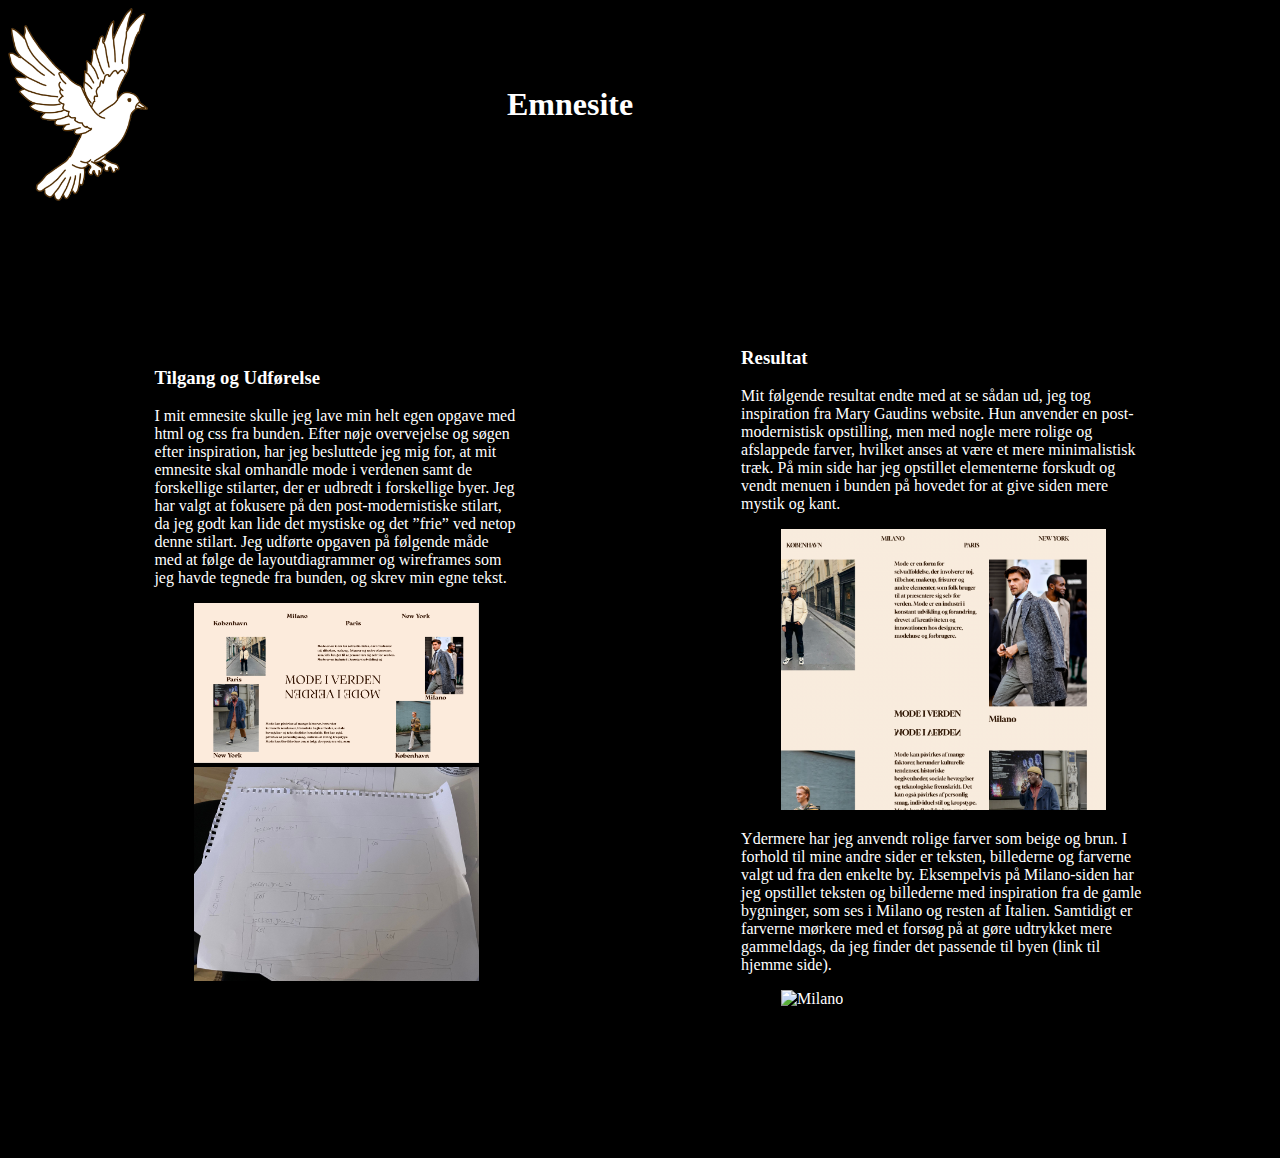
==== emnesite.html @ 37dc97e3 "first commit" ====
<!DOCTYPE html>
<html lang="en">
  <head>
    <meta charset="UTF-8" />
    <meta http-equiv="X-UA-Compatible" content="IE=edge" />
    <meta name="viewport" content="width=device-width, initial-scale=1.0" />
    <title>Document</title>
    <link rel="stylesheet" href="css/style.css" />
    <link rel="stylesheet" href="css/emnesite.css" />
  </head>
  <body>
    <header>
      <div class="logo">
        <a href="index.html"
          ><img src="billedere/forside/dove-2.png" alt="logo"
        /></a>
      </div>
      <div class="overskrift">
        <h1>Emnesite</h1>
      </div>
    </header>

    <main class="emnesite_grid">
      <section class="tekst_1">
        <h3>Tilgang og Udførelse</h3>
        <p>
          I mit emnesite skulle jeg lave min helt egen opgave med html og css
          fra bunden. Efter nøje overvejelse og søgen efter inspiration, har jeg
          besluttede jeg mig for, at mit emnesite skal omhandle mode i verdenen
          samt de forskellige stilarter, der er udbredt i forskellige byer. Jeg
          har valgt at fokusere på den post-modernistiske stilart, da jeg godt
          kan lide det mystiske og det ”frie” ved netop denne stilart. Jeg
          udførte opgaven på følgende måde med at følge de layoutdiagrammer og
          wireframes som jeg havde tegnede fra bunden, og skrev min egne tekst.
        </p>

        <figure>
          <img src="billedere/emnesite/wireframe/moodboard.png" alt="forside" />
          <img src="billedere/emnesite/layout/copenhagen.jpg" alt="kbh" />
        </figure>
      </section>
      <section class="tekst_2">
        <h3>Resultat</h3>

        <p>
          Mit følgende resultat endte med at se sådan ud, jeg tog inspiration
          fra Mary Gaudins website. Hun anvender en post-modernistisk
          opstilling, men med nogle mere rolige og afslappede farver, hvilket
          anses at være et mere minimalistisk træk. På min side har jeg
          opstillet elementerne forskudt og vendt menuen i bunden på hovedet for
          at give siden mere mystik og kant.
        </p>

        <figure>
          <img src="billedere/forside/emne.png" alt="emne" />
        </figure>

        <p>
          Ydermere har jeg anvendt rolige farver som beige og brun. I forhold
          til mine andre sider er teksten, billederne og farverne valgt ud fra
          den enkelte by. Eksempelvis på Milano-siden har jeg opstillet teksten
          og billederne med inspiration fra de gamle bygninger, som ses i Milano
          og resten af Italien. Samtidigt er farverne mørkere med et forsøg på
          at gøre udtrykket mere gammeldags, da jeg finder det passende til byen
          (link til hjemme side).
        </p>

        <figure>
          <img src="billedere/emnesite/mila.png" alt="Milano" />
        </figure>
      </section>
    </main>
  </body>
</html>
---- css/style.css ----
body {
  /* background: rgb(249, 236, 222);
  background: linear-gradient(
    0deg,
    rgba(249, 236, 222, 1) 53%,
    rgba(45, 19, 0, 1) 100%;

  ) */
  background-color: black;
}

body {
  color: white;
}

header {
  display: flex;
}
.logo img {
  display: flex;
  width: 28%;
  -webkit-transform: scale(1);
  transform: scale(1);
  -webkit-transition: 0.2s ease-in-out;
  transition: 0.2s ease-in-out;
  justify-content: center;
  align-items: center;
}

.logo img:hover {
  -webkit-transform: scale(1.2);
  transform: scale(1.2);
}

header {
  max-width: 100%;
}

/* burger Menu */
---- css/emnesite.css ----
@media (max-width: 900px) {
  img {
    width: 100%;
  }
}

/* fuld skærm */

@media (min-width: 900px) {
  img {
    max-width: 100%;
  }

  .emnesite_grid {
    display: grid;
    grid-template-columns: repeat(2, 1fr);
    grid-gap: 20%;
    padding: 10%;
  }

  .tekst_1 {
    padding: 20px;
  }

  .overskrift {
    display: flex;
    align-items: center;
    justify-content: center;
  }
}
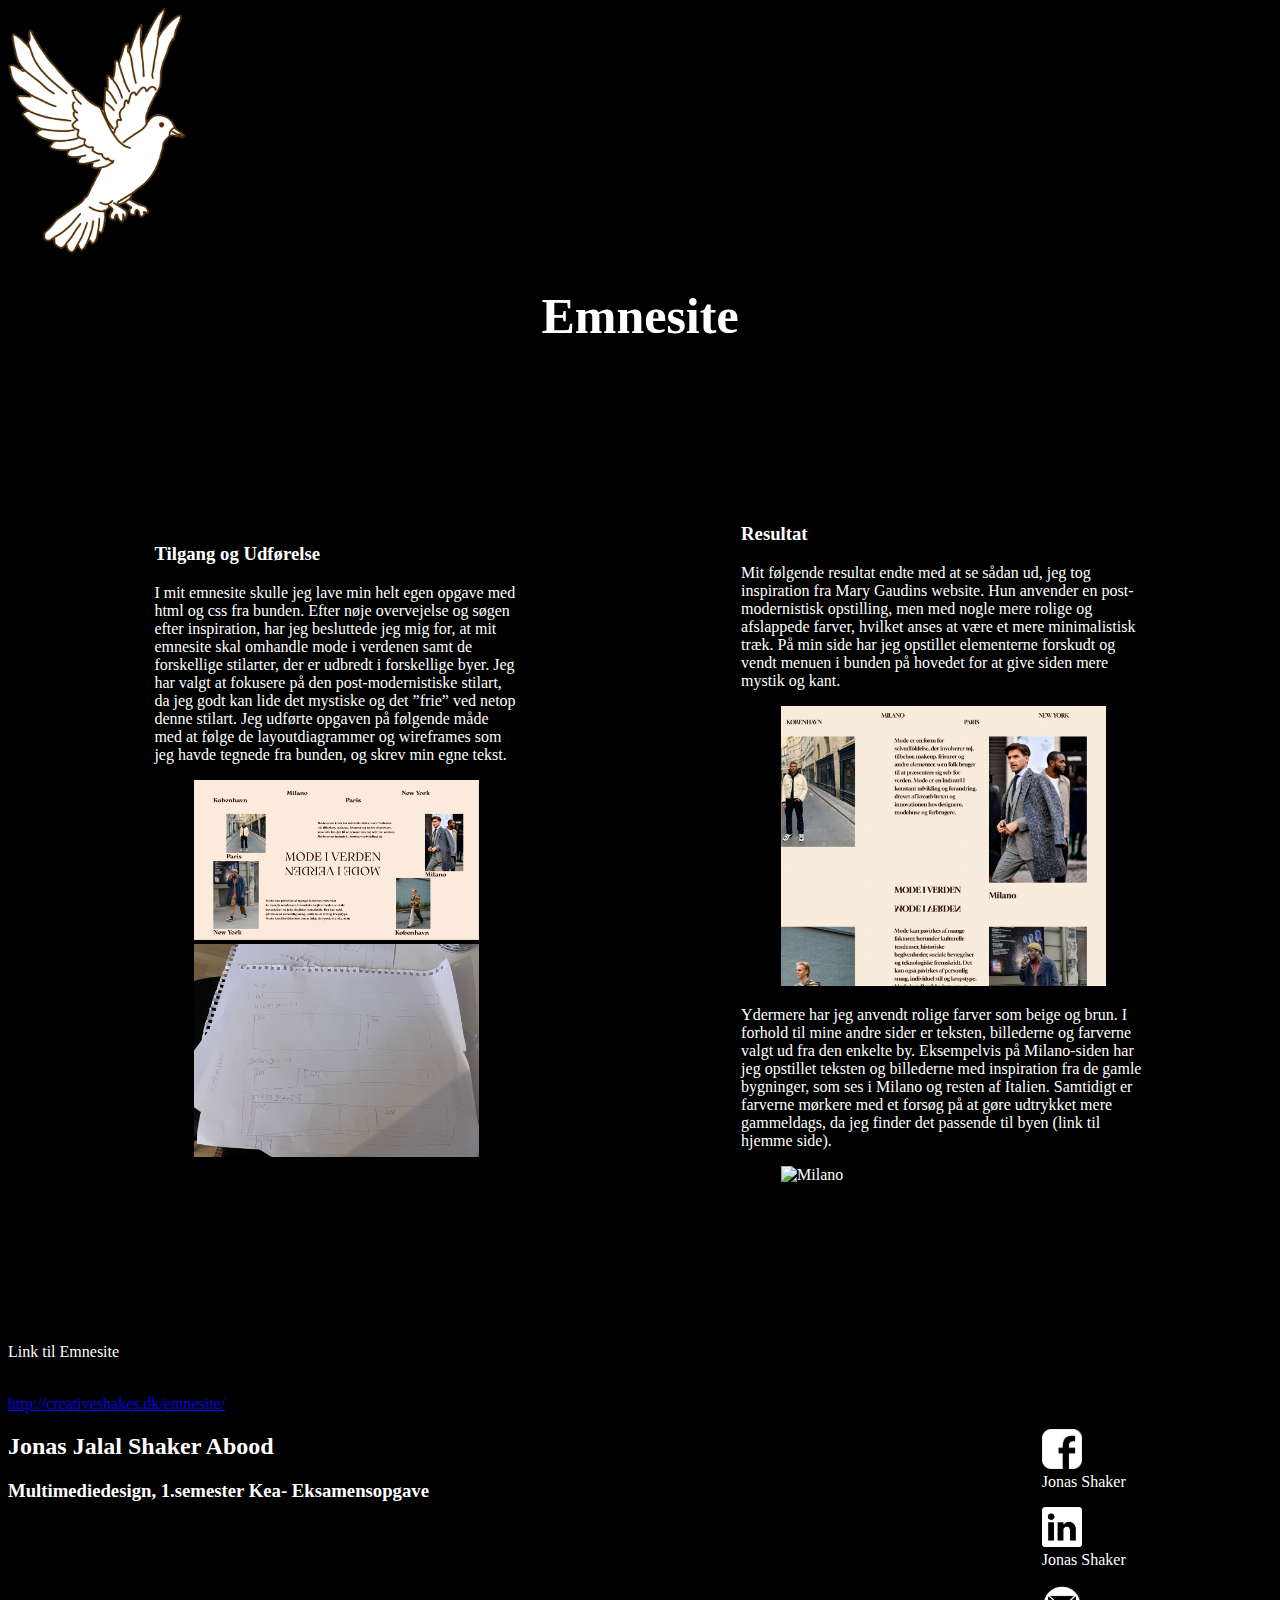
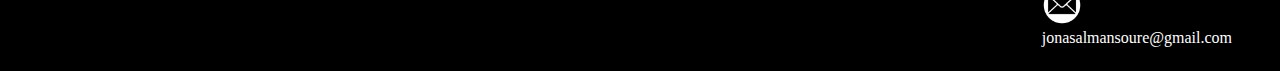
==== commit 06313be0: "first commit" ====
--- a/emnesite.html
+++ b/emnesite.html
@@ -15,60 +15,97 @@
           ><img src="billedere/forside/dove-2.png" alt="logo"
         /></a>
       </div>
-      <div class="overskrift">
-        <h1>Emnesite</h1>
+      <div class="overskrift"></div>
+    </header>
+    <h1>Emnesite</h1>
+    <main>
+      <div class="emnesite_grid">
+        <div class="tekst_1">
+          <h3>Tilgang og Udførelse</h3>
+          <p>
+            I mit emnesite skulle jeg lave min helt egen opgave med html og css
+            fra bunden. Efter nøje overvejelse og søgen efter inspiration, har
+            jeg besluttede jeg mig for, at mit emnesite skal omhandle mode i
+            verdenen samt de forskellige stilarter, der er udbredt i forskellige
+            byer. Jeg har valgt at fokusere på den post-modernistiske stilart,
+            da jeg godt kan lide det mystiske og det ”frie” ved netop denne
+            stilart. Jeg udførte opgaven på følgende måde med at følge de
+            layoutdiagrammer og wireframes som jeg havde tegnede fra bunden, og
+            skrev min egne tekst.
+          </p>
+
+          <figure>
+            <img
+              src="billedere/emnesite/wireframe/moodboard.png"
+              alt="forside"
+            />
+            <img src="billedere/emnesite/layout/copenhagen.jpg" alt="kbh" />
+          </figure>
+        </div>
+        <div class="tekst_2">
+          <h3>Resultat</h3>
+
+          <p>
+            Mit følgende resultat endte med at se sådan ud, jeg tog inspiration
+            fra Mary Gaudins website. Hun anvender en post-modernistisk
+            opstilling, men med nogle mere rolige og afslappede farver, hvilket
+            anses at være et mere minimalistisk træk. På min side har jeg
+            opstillet elementerne forskudt og vendt menuen i bunden på hovedet
+            for at give siden mere mystik og kant.
+          </p>
+
+          <figure>
+            <img src="billedere/forside/emne.png" alt="emne" />
+          </figure>
+
+          <p>
+            Ydermere har jeg anvendt rolige farver som beige og brun. I forhold
+            til mine andre sider er teksten, billederne og farverne valgt ud fra
+            den enkelte by. Eksempelvis på Milano-siden har jeg opstillet
+            teksten og billederne med inspiration fra de gamle bygninger, som
+            ses i Milano og resten af Italien. Samtidigt er farverne mørkere med
+            et forsøg på at gøre udtrykket mere gammeldags, da jeg finder det
+            passende til byen (link til hjemme side).
+          </p>
+
+          <figure>
+            <img src="billedere/emnesite/mila.png" alt="Milano" />
+          </figure>
+        </div>
       </div>
-    </header>
+      <div class="link">
+        <p>Link til Emnesite</p>
+        <a href="http://creativeshakes.dk/emnesite/">
+          <br />
+          http://creativeshakes.dk/emnesite/
+        </a>
+      </div>
+    </main>
 
-    <main class="emnesite_grid">
-      <section class="tekst_1">
-        <h3>Tilgang og Udførelse</h3>
-        <p>
-          I mit emnesite skulle jeg lave min helt egen opgave med html og css
-          fra bunden. Efter nøje overvejelse og søgen efter inspiration, har jeg
-          besluttede jeg mig for, at mit emnesite skal omhandle mode i verdenen
-          samt de forskellige stilarter, der er udbredt i forskellige byer. Jeg
-          har valgt at fokusere på den post-modernistiske stilart, da jeg godt
-          kan lide det mystiske og det ”frie” ved netop denne stilart. Jeg
-          udførte opgaven på følgende måde med at følge de layoutdiagrammer og
-          wireframes som jeg havde tegnede fra bunden, og skrev min egne tekst.
-        </p>
+    <footer>
+      <div class="footer_grid">
+        <div class="venstre">
+          <h2>Jonas Jalal Shaker Abood</h2>
+          <h3>Multimediedesign, 1.semester Kea- Eksamensopgave</h3>
+        </div>
 
-        <figure>
-          <img src="billedere/emnesite/wireframe/moodboard.png" alt="forside" />
-          <img src="billedere/emnesite/layout/copenhagen.jpg" alt="kbh" />
-        </figure>
-      </section>
-      <section class="tekst_2">
-        <h3>Resultat</h3>
-
-        <p>
-          Mit følgende resultat endte med at se sådan ud, jeg tog inspiration
-          fra Mary Gaudins website. Hun anvender en post-modernistisk
-          opstilling, men med nogle mere rolige og afslappede farver, hvilket
-          anses at være et mere minimalistisk træk. På min side har jeg
-          opstillet elementerne forskudt og vendt menuen i bunden på hovedet for
-          at give siden mere mystik og kant.
-        </p>
-
-        <figure>
-          <img src="billedere/forside/emne.png" alt="emne" />
-        </figure>
-
-        <p>
-          Ydermere har jeg anvendt rolige farver som beige og brun. I forhold
-          til mine andre sider er teksten, billederne og farverne valgt ud fra
-          den enkelte by. Eksempelvis på Milano-siden har jeg opstillet teksten
-          og billederne med inspiration fra de gamle bygninger, som ses i Milano
-          og resten af Italien. Samtidigt er farverne mørkere med et forsøg på
-          at gøre udtrykket mere gammeldags, da jeg finder det passende til byen
-          (link til hjemme side).
-        </p>
-
-        <figure>
-          <img src="billedere/emnesite/mila.png" alt="Milano" />
-        </figure>
-      </section>
-    </main>
+        <div class="hojre">
+          <figure>
+            <a href="https://www.facebook.com/jonas.almans"></a>
+            <img src="billedere/forside/facebook.png" alt="facebook" />
+            <figcaption>Jonas Shaker</figcaption>
+          </figure>
+          <figure>
+            <a href="https://www.linkedin.com/in/jonas-shaker-8a644b267/"></a>
+            <img src="billedere/forside/linkdin.png" alt="linkdin" />
+            <figcaption>Jonas Shaker</figcaption>
+          </figure>
+          <figure>
+            <img src="billedere/forside/mail.png" alt="linkdin" />
+            <figcaption>jonasalmansoure@gmail.com</figcaption>
+          </figure>
+        </div>
+      </div>
+    </footer>
   </body>
 </html>
--- a/css/style.css
+++ b/css/style.css
@@ -9,12 +9,17 @@
   background-color: black;
 }
 
+h1 {
+  font-size: 50px;
+}
 body {
   color: white;
 }
 
-header {
-  display: flex;
+.logo {
+  max-width: 100%;
+  display: grid;
+  grid-template-columns: 1fr 1fr;
 }
 .logo img {
   display: flex;
@@ -36,4 +41,69 @@
   max-width: 100%;
 }
 
+.toppen {
+  display: flex;
+  justify-content: space-between;
+  flex-wrap: wrap;
+  gap: 10%;
+  max-width: 100%;
+
+  /* 1. Få elementerne til at stå ved siden af hinanden og brug justify-content til at skubbe dem væk fra hinanden */
+}
+
 /* burger Menu */
+
+.toggle-btn {
+  background: transparent;
+}
+
+.main-menu {
+  display: contents; /* Fjern ".main-menu"-boksen fra ligningen, når viewporten maksimalt er 600px, men behold børnene, så disse deltager i flex-kontekten */
+}
+
+.main-menu ul {
+  display: none; /* Fjern menu-listen som standard */
+}
+
+.main-menu.shown ul {
+  /* Vis menu-listen, når klassen ".shown" er til stede */
+  border-top: 1px solid white;
+  padding-top: 1rem;
+  display: flex;
+  flex: 1 1 100%;
+  flex-flow: column;
+}
+
+ul {
+  list-style: none;
+  justify-content: space-between;
+}
+
+ul li {
+  margin-bottom: 10px;
+}
+
+.bar {
+  display: block;
+  width: 50px;
+  height: 5px;
+  border-radius: 10px;
+  background-color: white;
+  margin-bottom: 10px;
+}
+
+/* Footer */
+.footer_grid {
+  display: flex;
+  justify-content: space-between;
+}
+
+.hojre img {
+  max-width: 40px;
+}
+
+h1 {
+  display: flex;
+  justify-content: center;
+  justify-content: space-around;
+}
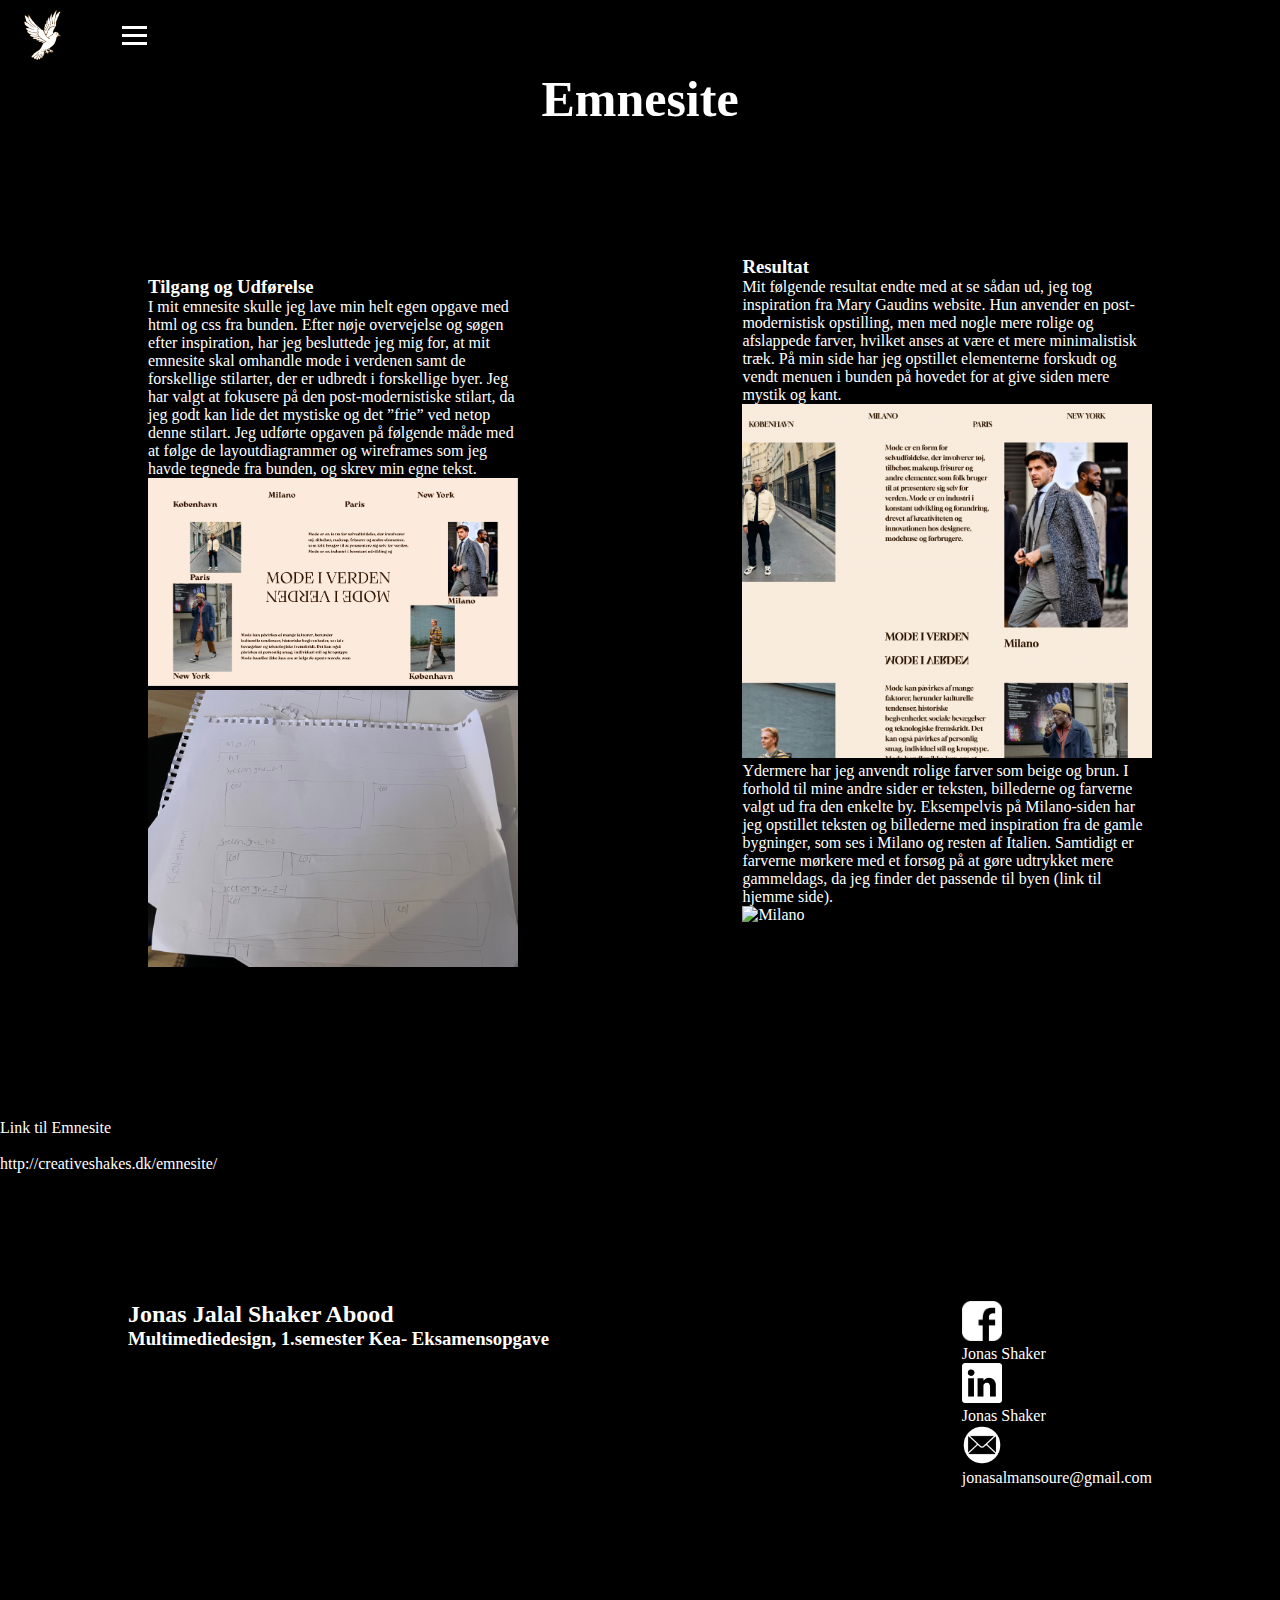
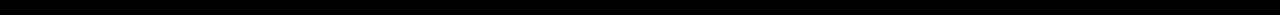
==== commit 811f69ff: "andet commit" ====
--- a/emnesite.html
+++ b/emnesite.html
@@ -9,13 +9,48 @@
     <link rel="stylesheet" href="css/emnesite.css" />
   </head>
   <body>
-    <header>
-      <div class="logo">
-        <a href="index.html"
-          ><img src="billedere/forside/dove-2.png" alt="logo"
-        /></a>
-      </div>
-      <div class="overskrift"></div>
+    <header class="toppen">
+     
+        <nav class="navbar">
+            <div class="nav-brandig">
+                <a href="index.html" ><img class="due" src="billedere/forside/dove-2.png" alt="logo"/></a>
+             </div>
+             <div>
+             <ul class="nav-menu">
+              <li class="nav-item">
+                <a href="website.html" class="nav-link"> Website</a>
+              </li>
+              <li class="nav-item">
+                <a href="emnesite.html" class="nav-link"> Emnesite</a>
+              </li>
+              <li class="nav-item">
+                <a href="pitch.html" class="nav-link"> Pitch</a>
+              </li>
+              <li class="nav-item">
+                <a href="spil.html" class="nav-link"> Grundlæggende Animation</a>
+              </li>
+              <li class="nav-item">
+                <a href="videosite.html" class="nav-link"> Videosite</a>
+              </li>
+              <li class="nav-item">
+                <a href="virksomhedssite.html" class="nav-link"> Virksomhedssite</a>
+              </li>
+              <li class="nav-item">
+                <a href="#" class="nav-link"> Home</a>
+              </li>
+              <li class="nav-item">
+                <a href="#" class="nav-link"> Home</a>
+              </li>
+             </ul>
+             </div>
+            </div>
+            <div class="hamburger">
+              <span class="bar"></span>
+              <span class="bar"></span>
+              <span class="bar"></span>
+            </div>
+         </nav> 
+       
     </header>
     <h1>Emnesite</h1>
     <main>
@@ -107,5 +142,6 @@
         </div>
       </div>
     </footer>
+    <script src="javascript/script.js"></script>
   </body>
 </html>
--- a/css/style.css
+++ b/css/style.css
@@ -16,12 +16,10 @@
   color: white;
 }
 
-.logo {
+.nav-brandig {
   max-width: 100%;
-  display: grid;
-  grid-template-columns: 1fr 1fr;
 }
-.logo img {
+.nav-brandig img {
   display: flex;
   width: 28%;
   -webkit-transform: scale(1);
@@ -32,7 +30,7 @@
   align-items: center;
 }
 
-.logo img:hover {
+.nav-brandig img:hover {
   -webkit-transform: scale(1.2);
   transform: scale(1.2);
 }
@@ -42,60 +40,145 @@
 }
 
 .toppen {
-  display: flex;
-  justify-content: space-between;
-  flex-wrap: wrap;
-  gap: 10%;
-  max-width: 100%;
+  display: grid;
+  grid-template-columns: 1fr 1fr;
 
   /* 1. Få elementerne til at stå ved siden af hinanden og brug justify-content til at skubbe dem væk fra hinanden */
 }
 
 /* burger Menu */
 
-.toggle-btn {
-  background: transparent;
+* {
+  padding: 0;
+  margin: 0;
+  box-sizing: border-box;
 }
 
-.main-menu {
-  display: contents; /* Fjern ".main-menu"-boksen fra ligningen, når viewporten maksimalt er 600px, men behold børnene, så disse deltager i flex-kontekten */
+header {
+  background-color: black;
 }
 
-.main-menu ul {
-  display: none; /* Fjern menu-listen som standard */
+li {
+  list-style: none;
 }
 
-.main-menu.shown ul {
-  /* Vis menu-listen, når klassen ".shown" er til stede */
-  border-top: 1px solid white;
-  padding-top: 1rem;
-  display: flex;
-  flex: 1 1 100%;
-  flex-flow: column;
+a {
+  color: white;
+  text-decoration: none;
 }
 
-ul {
-  list-style: none;
+.navbar {
+  min-height: 70px;
+  display: flex;
   justify-content: space-between;
+  align-items: center;
+  padding: 0 24px;
+  gap: 10%;
+  left: 10%;
 }
 
-ul li {
-  margin-bottom: 10px;
+.nav-branding {
+  min-height: 70px;
+  display: flex;
+  justify-content: space-between;
+  align-items: center;
+  padding: 0 24px;
+  max-width: 100%;
+}
+
+.nav-brandig img {
+  display: flex;
+  width: 50%;
+  -webkit-transform: scale(1);
+  transform: scale(1);
+  -webkit-transition: 0.2s ease-in-out;
+  transition: 0.2s ease-in-out;
+  justify-content: center;
+  align-items: center;
+}
+
+.nav-brandig img:hover {
+  -webkit-transform: scale(1.2);
+  transform: scale(1.2);
+}
+
+.nav-menu {
+  display: flex;
+  justify-content: space-between;
+  align-items: center;
+  gap: 60px;
+  z-index: 10;
+}
+
+.toppen {
+  display: grid;
+  grid-template-columns: 1fr 1fr 1fr;
+  gap: 30%;
+}
+
+.nav-link {
+  transition: 0.7s ease;
+}
+.nav-link:hover {
+  color: red;
+}
+
+.hamburger {
+  display: none;
+  cursor: pointer;
+  z-index: 15;
 }
 
 .bar {
   display: block;
-  width: 50px;
-  height: 5px;
-  border-radius: 10px;
+  width: 25px;
+  height: 3px;
+  margin: 5px auto;
+  -webkit-transition: all 0.3s ease-in-out;
+  transition: all 0.3s ease-in-out;
   background-color: white;
-  margin-bottom: 10px;
+}
+
+.hamburger {
+  display: block;
+}
+
+.hamburger.active .bar:nth-child(2) {
+  opacity: 0;
+}
+
+.hamburger.active .bar:nth-child(1) {
+  transform: translateY(8px) rotate(45deg);
+}
+.hamburger.active .bar:nth-child(3) {
+  transform: translateY(-8px) rotate(-45deg);
+}
+
+.nav-menu {
+  position: fixed;
+  left: -100%;
+  top: 0px;
+  gap: 0;
+  flex-direction: column;
+  background-color: black;
+  width: 100%;
+  text-align: center;
+  transition: 0.3s;
+}
+
+.nav-item {
+  margin: 16px 0;
+}
+
+.nav-menu.active {
+  left: 0;
 }
 
 /* Footer */
 .footer_grid {
   display: flex;
   justify-content: space-between;
+  padding: 10%;
 }
 
 .hojre img {
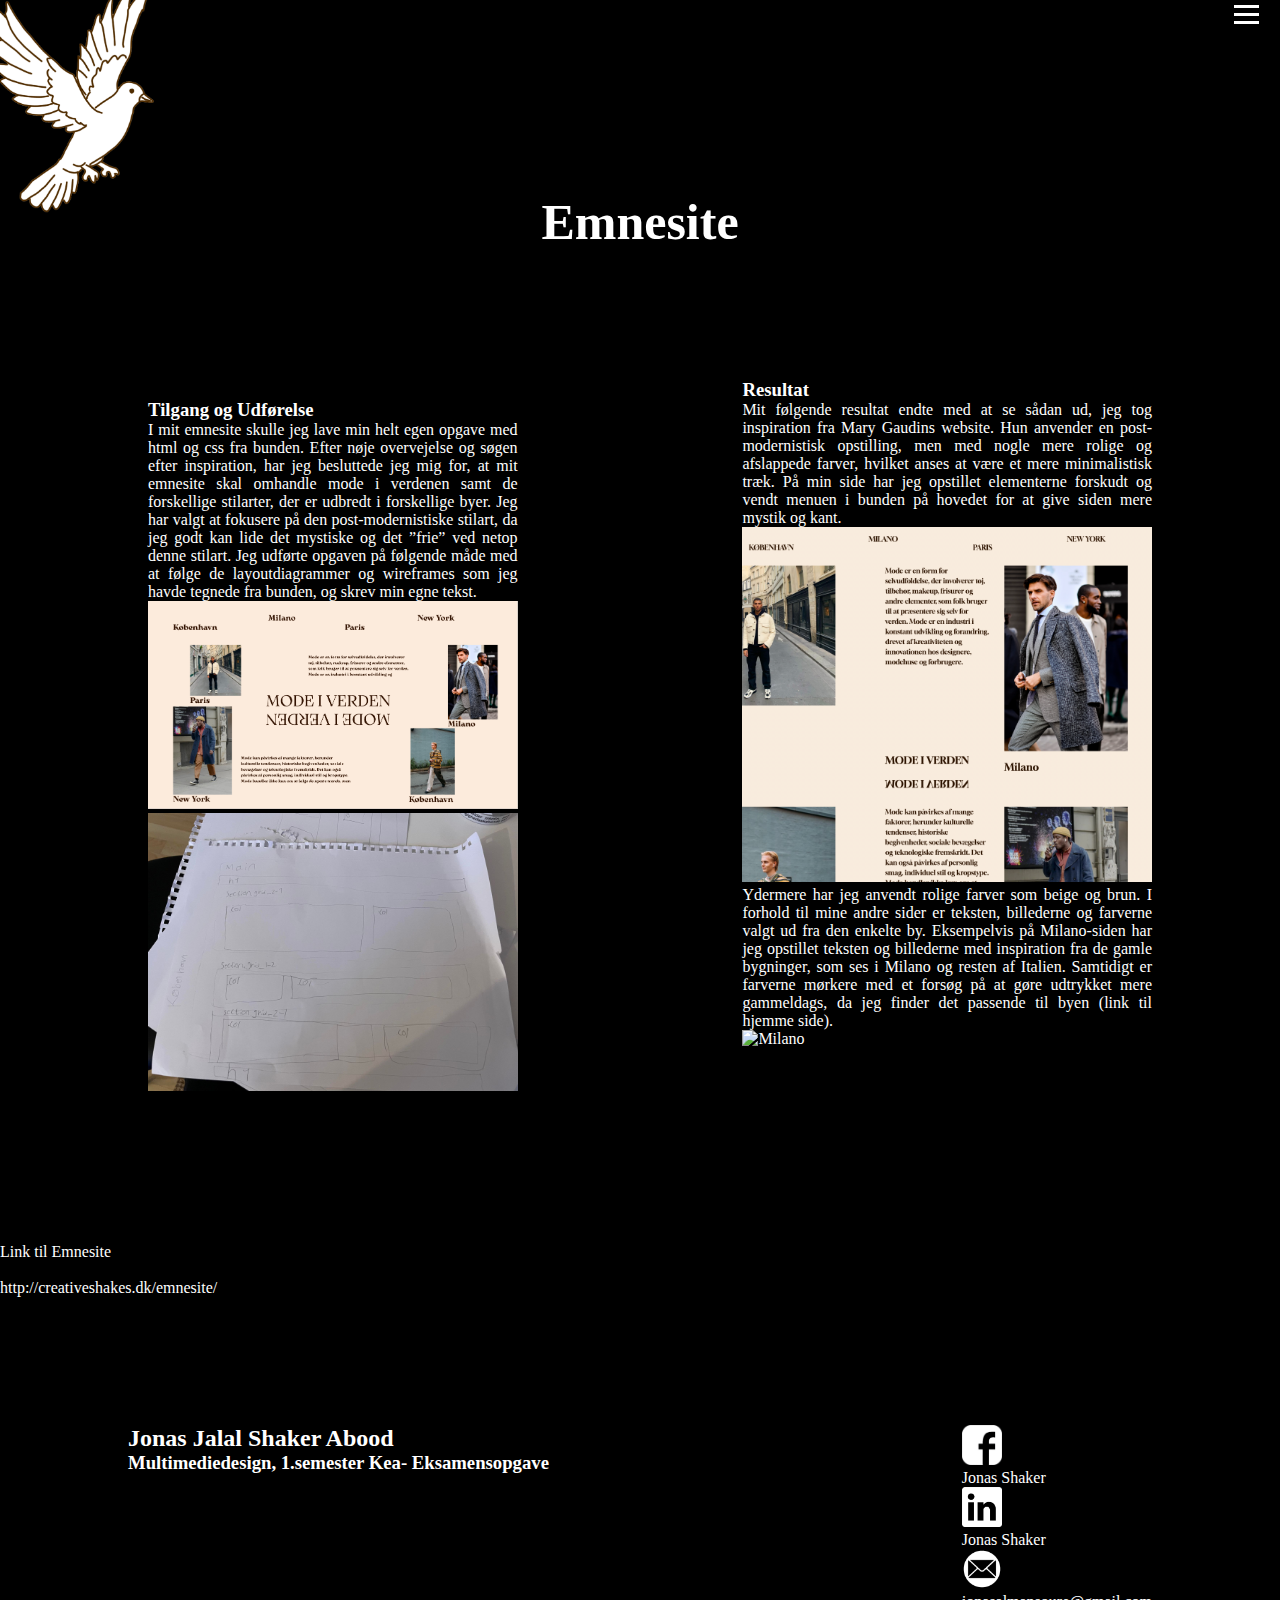
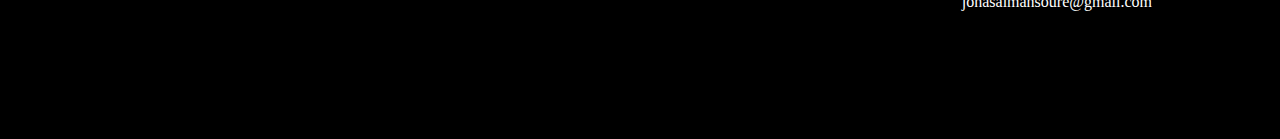
==== commit 92ecaf93: "tredje commit" ====
--- a/emnesite.html
+++ b/emnesite.html
@@ -10,48 +10,48 @@
   </head>
   <body>
     <header class="toppen">
-     
-        <nav class="navbar">
-            <div class="nav-brandig">
-                <a href="index.html" ><img class="due" src="billedere/forside/dove-2.png" alt="logo"/></a>
-             </div>
-             <div>
-             <ul class="nav-menu">
-              <li class="nav-item">
-                <a href="website.html" class="nav-link"> Website</a>
-              </li>
-              <li class="nav-item">
-                <a href="emnesite.html" class="nav-link"> Emnesite</a>
-              </li>
-              <li class="nav-item">
-                <a href="pitch.html" class="nav-link"> Pitch</a>
-              </li>
-              <li class="nav-item">
-                <a href="spil.html" class="nav-link"> Grundlæggende Animation</a>
-              </li>
-              <li class="nav-item">
-                <a href="videosite.html" class="nav-link"> Videosite</a>
-              </li>
-              <li class="nav-item">
-                <a href="virksomhedssite.html" class="nav-link"> Virksomhedssite</a>
-              </li>
-              <li class="nav-item">
-                <a href="#" class="nav-link"> Home</a>
-              </li>
-              <li class="nav-item">
-                <a href="#" class="nav-link"> Home</a>
-              </li>
-             </ul>
-             </div>
-            </div>
-            <div class="hamburger">
-              <span class="bar"></span>
-              <span class="bar"></span>
-              <span class="bar"></span>
-            </div>
-         </nav> 
-       
-    </header>
+        <div class="nav-brandig">
+            <a href="index.html" ><img class="due" src="billedere/forside/dove-2.png" alt="logo"/></a>
+         </div>
+    <nav class="navbar">
+        
+         <div>
+         <ul class="nav-menu">
+          <li class="nav-item">
+            <a href="website.html" class="nav-link"> Website</a>
+          </li>
+          <li class="nav-item">
+            <a href="emnesite.html" class="nav-link"> Emnesite</a>
+          </li>
+          <li class="nav-item">
+            <a href="pitch.html" class="nav-link"> Pitch</a>
+          </li>
+          <li class="nav-item">
+            <a href="spil.html" class="nav-link"> Grundlæggende Animation</a>
+          </li>
+          <li class="nav-item">
+            <a href="videosite.html" class="nav-link"> Videosite</a>
+          </li>
+          <li class="nav-item">
+            <a href="virksomhedssite.html" class="nav-link"> Virksomhedssite</a>
+          </li>
+          <li class="nav-item">
+            <a href="#" class="nav-link"> Home</a>
+          </li>
+          <li class="nav-item">
+            <a href="#" class="nav-link"> Home</a>
+          </li>
+         </ul>
+         </div>
+        </div>
+        <div class="hamburger">
+          <span class="bar"></span>
+          <span class="bar"></span>
+          <span class="bar"></span>
+        </div>
+     </nav> 
+   
+</header>
     <h1>Emnesite</h1>
     <main>
       <div class="emnesite_grid">
--- a/css/style.css
+++ b/css/style.css
@@ -1,21 +1,32 @@
 body {
-  /* background: rgb(249, 236, 222);
-  background: linear-gradient(
-    0deg,
-    rgba(249, 236, 222, 1) 53%,
-    rgba(45, 19, 0, 1) 100%;
-
-  ) */
   background-color: black;
 }
 
 h1 {
   font-size: 50px;
+  display: flex;
+  justify-content: center;
+  justify-content: space-around;
 }
+
+/* header */
+header {
+  max-width: 100%;
+  background-color: black;
+}
+
+.toppen {
+  display: grid;
+  grid-template-columns: 1fr 1fr;
+}
+
+/* body */
 body {
   color: white;
+  font-family: Ars Maquette;
+  text-align: justify;
 }
-
+/* logo */
 .nav-brandig {
   max-width: 100%;
 }
@@ -30,20 +41,23 @@
   align-items: center;
 }
 
+.nav-branding {
+  min-height: 70px;
+  display: flex;
+  justify-content: space-between;
+  align-items: center;
+  padding: 0 24px;
+  max-width: 100%;
+}
+
 .nav-brandig img:hover {
   -webkit-transform: scale(1.2);
   transform: scale(1.2);
 }
 
-header {
-  max-width: 100%;
-}
-
-.toppen {
-  display: grid;
-  grid-template-columns: 1fr 1fr;
-
-  /* 1. Få elementerne til at stå ved siden af hinanden og brug justify-content til at skubbe dem væk fra hinanden */
+.nav-brandig img:hover {
+  -webkit-transform: scale(1.2);
+  transform: scale(1.2);
 }
 
 /* burger Menu */
@@ -52,10 +66,6 @@
   padding: 0;
   margin: 0;
   box-sizing: border-box;
-}
-
-header {
-  background-color: black;
 }
 
 li {
@@ -71,35 +81,9 @@
   min-height: 70px;
   display: flex;
   justify-content: space-between;
-  align-items: center;
   padding: 0 24px;
   gap: 10%;
   left: 10%;
-}
-
-.nav-branding {
-  min-height: 70px;
-  display: flex;
-  justify-content: space-between;
-  align-items: center;
-  padding: 0 24px;
-  max-width: 100%;
-}
-
-.nav-brandig img {
-  display: flex;
-  width: 50%;
-  -webkit-transform: scale(1);
-  transform: scale(1);
-  -webkit-transition: 0.2s ease-in-out;
-  transition: 0.2s ease-in-out;
-  justify-content: center;
-  align-items: center;
-}
-
-.nav-brandig img:hover {
-  -webkit-transform: scale(1.2);
-  transform: scale(1.2);
 }
 
 .nav-menu {
@@ -111,9 +95,10 @@
 }
 
 .toppen {
-  display: grid;
-  grid-template-columns: 1fr 1fr 1fr;
-  gap: 30%;
+  display: flex;
+  justify-content: space-between;
+  gap: 10%;
+  max-width: 100%;
 }
 
 .nav-link {
@@ -179,14 +164,9 @@
   display: flex;
   justify-content: space-between;
   padding: 10%;
+  gap: 10%;
 }
 
 .hojre img {
   max-width: 40px;
 }
-
-h1 {
-  display: flex;
-  justify-content: center;
-  justify-content: space-around;
-}
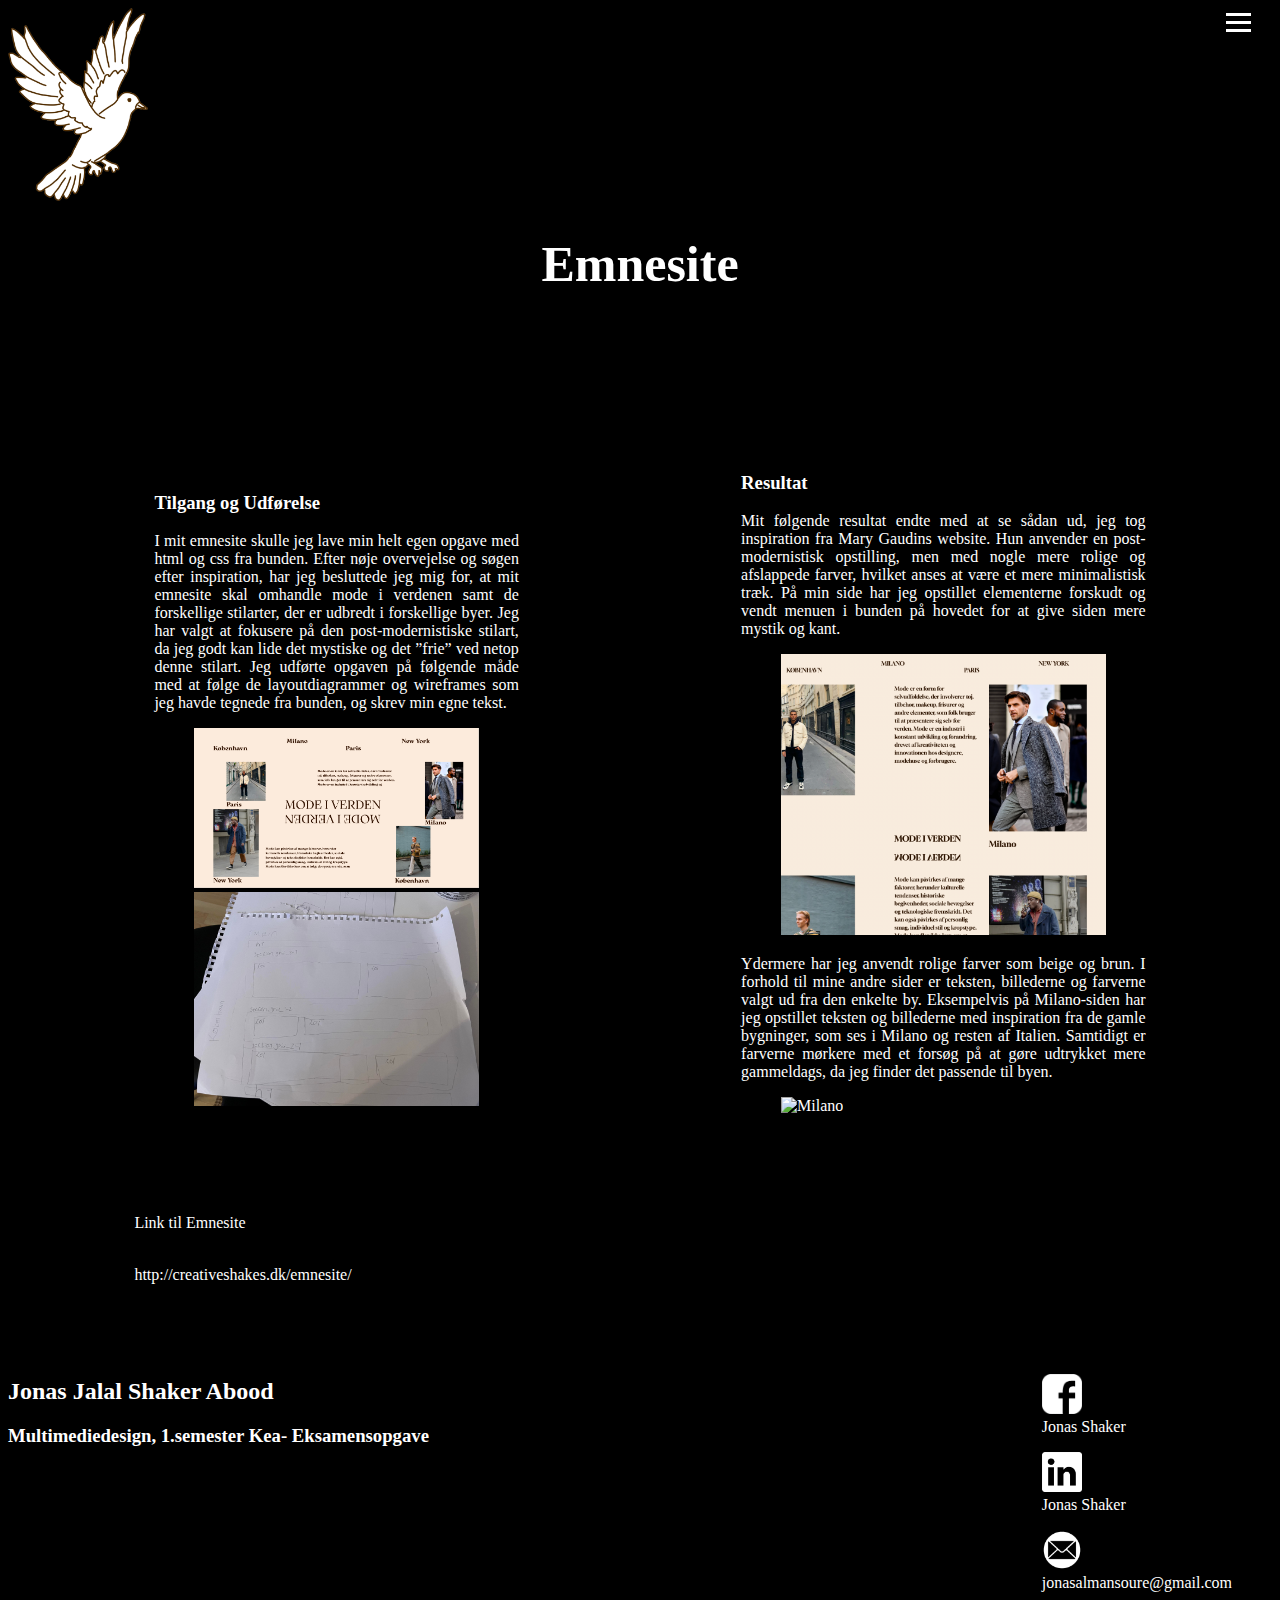
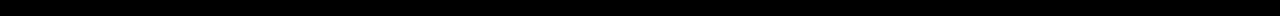
==== commit 570891bd: "fjerde commit" ====
--- a/emnesite.html
+++ b/emnesite.html
@@ -4,54 +4,57 @@
     <meta charset="UTF-8" />
     <meta http-equiv="X-UA-Compatible" content="IE=edge" />
     <meta name="viewport" content="width=device-width, initial-scale=1.0" />
-    <title>Document</title>
+    <title>Emnesite</title>
     <link rel="stylesheet" href="css/style.css" />
     <link rel="stylesheet" href="css/emnesite.css" />
+    <link rel="icon" type="image/png" href="billedere/forside/dove-2.png" />
   </head>
   <body>
     <header class="toppen">
-        <div class="nav-brandig">
-            <a href="index.html" ><img class="due" src="billedere/forside/dove-2.png" alt="logo"/></a>
-         </div>
-    <nav class="navbar">
-        
-         <div>
-         <ul class="nav-menu">
-          <li class="nav-item">
-            <a href="website.html" class="nav-link"> Website</a>
-          </li>
-          <li class="nav-item">
-            <a href="emnesite.html" class="nav-link"> Emnesite</a>
-          </li>
-          <li class="nav-item">
-            <a href="pitch.html" class="nav-link"> Pitch</a>
-          </li>
-          <li class="nav-item">
-            <a href="spil.html" class="nav-link"> Grundlæggende Animation</a>
-          </li>
-          <li class="nav-item">
-            <a href="videosite.html" class="nav-link"> Videosite</a>
-          </li>
-          <li class="nav-item">
-            <a href="virksomhedssite.html" class="nav-link"> Virksomhedssite</a>
-          </li>
-          <li class="nav-item">
-            <a href="#" class="nav-link"> Home</a>
-          </li>
-          <li class="nav-item">
-            <a href="#" class="nav-link"> Home</a>
-          </li>
-         </ul>
-         </div>
+      <div class="nav-brandig">
+        <a href="index.html"
+          ><img class="due" src="billedere/forside/dove-2.png" alt="logo"
+        /></a>
+      </div>
+      <nav class="navbar">
+        <div>
+          <ul class="nav-menu">
+            <li class="nav-item">
+              <a href="website.html" class="nav-link"> Website</a>
+            </li>
+            <li class="nav-item">
+              <a href="emnesite.html" class="nav-link"> Emnesite</a>
+            </li>
+            <li class="nav-item">
+              <a href="pitch.html" class="nav-link"> Pitch</a>
+            </li>
+            <li class="nav-item">
+              <a href="spil.html" class="nav-link"> Grundlæggende Animation</a>
+            </li>
+            <li class="nav-item">
+              <a href="videosite.html" class="nav-link"> Videosite</a>
+            </li>
+            <li class="nav-item">
+              <a href="virksomhedssite.html" class="nav-link">
+                Virksomhedssite</a
+              >
+            </li>
+            <li class="nav-item">
+              <a href="ommig.html" class="nav-link"> Om mig</a>
+            </li>
+            <li class="nav-item">
+              <a href="index.html" class="nav-link"> Forside</a>
+            </li>
+          </ul>
         </div>
+
         <div class="hamburger">
           <span class="bar"></span>
           <span class="bar"></span>
           <span class="bar"></span>
         </div>
-     </nav> 
-   
-</header>
+      </nav>
+    </header>
     <h1>Emnesite</h1>
     <main>
       <div class="emnesite_grid">
@@ -100,20 +103,20 @@
             teksten og billederne med inspiration fra de gamle bygninger, som
             ses i Milano og resten af Italien. Samtidigt er farverne mørkere med
             et forsøg på at gøre udtrykket mere gammeldags, da jeg finder det
-            passende til byen (link til hjemme side).
+            passende til byen.
           </p>
 
           <figure>
             <img src="billedere/emnesite/mila.png" alt="Milano" />
           </figure>
         </div>
-      </div>
-      <div class="link">
-        <p>Link til Emnesite</p>
-        <a href="http://creativeshakes.dk/emnesite/">
-          <br />
-          http://creativeshakes.dk/emnesite/
-        </a>
+        <div class="link">
+          <p>Link til Emnesite</p>
+          <a href="http://creativeshakes.dk/emnesite/">
+            <br />
+            http://creativeshakes.dk/emnesite/
+          </a>
+        </div>
       </div>
     </main>
 
--- a/css/style.css
+++ b/css/style.css
@@ -1,7 +1,10 @@
+/* body */
 body {
+  color: white;
+  font-family: Ars Maquette;
+  text-align: justify;
   background-color: black;
 }
-
 h1 {
   font-size: 50px;
   display: flex;
@@ -20,12 +23,6 @@
   grid-template-columns: 1fr 1fr;
 }
 
-/* body */
-body {
-  color: white;
-  font-family: Ars Maquette;
-  text-align: justify;
-}
 /* logo */
 .nav-brandig {
   max-width: 100%;
@@ -63,8 +60,6 @@
 /* burger Menu */
 
 * {
-  padding: 0;
-  margin: 0;
   box-sizing: border-box;
 }
 
@@ -142,7 +137,7 @@
 .nav-menu {
   position: fixed;
   left: -100%;
-  top: 0px;
+  top: -10px;
   gap: 0;
   flex-direction: column;
   background-color: black;
@@ -163,10 +158,18 @@
 .footer_grid {
   display: flex;
   justify-content: space-between;
-  padding: 10%;
+  padding: 0%;
   gap: 10%;
 }
 
 .hojre img {
   max-width: 40px;
 }
+
+/* footer {
+  bottom: 0;
+  left: 0;
+  right: 0;
+  position: relative;
+  clear: both;
+} */
--- a/css/emnesite.css
+++ b/css/emnesite.css
@@ -1,6 +1,10 @@
 @media (max-width: 900px) {
   img {
     width: 100%;
+  }
+
+  .emnesite_grid {
+    padding: 10%;
   }
 }
 
@@ -27,4 +31,8 @@
     align-items: center;
     justify-content: center;
   }
+  .link {
+    position: relative;
+    top: -120%;
+  }
 }
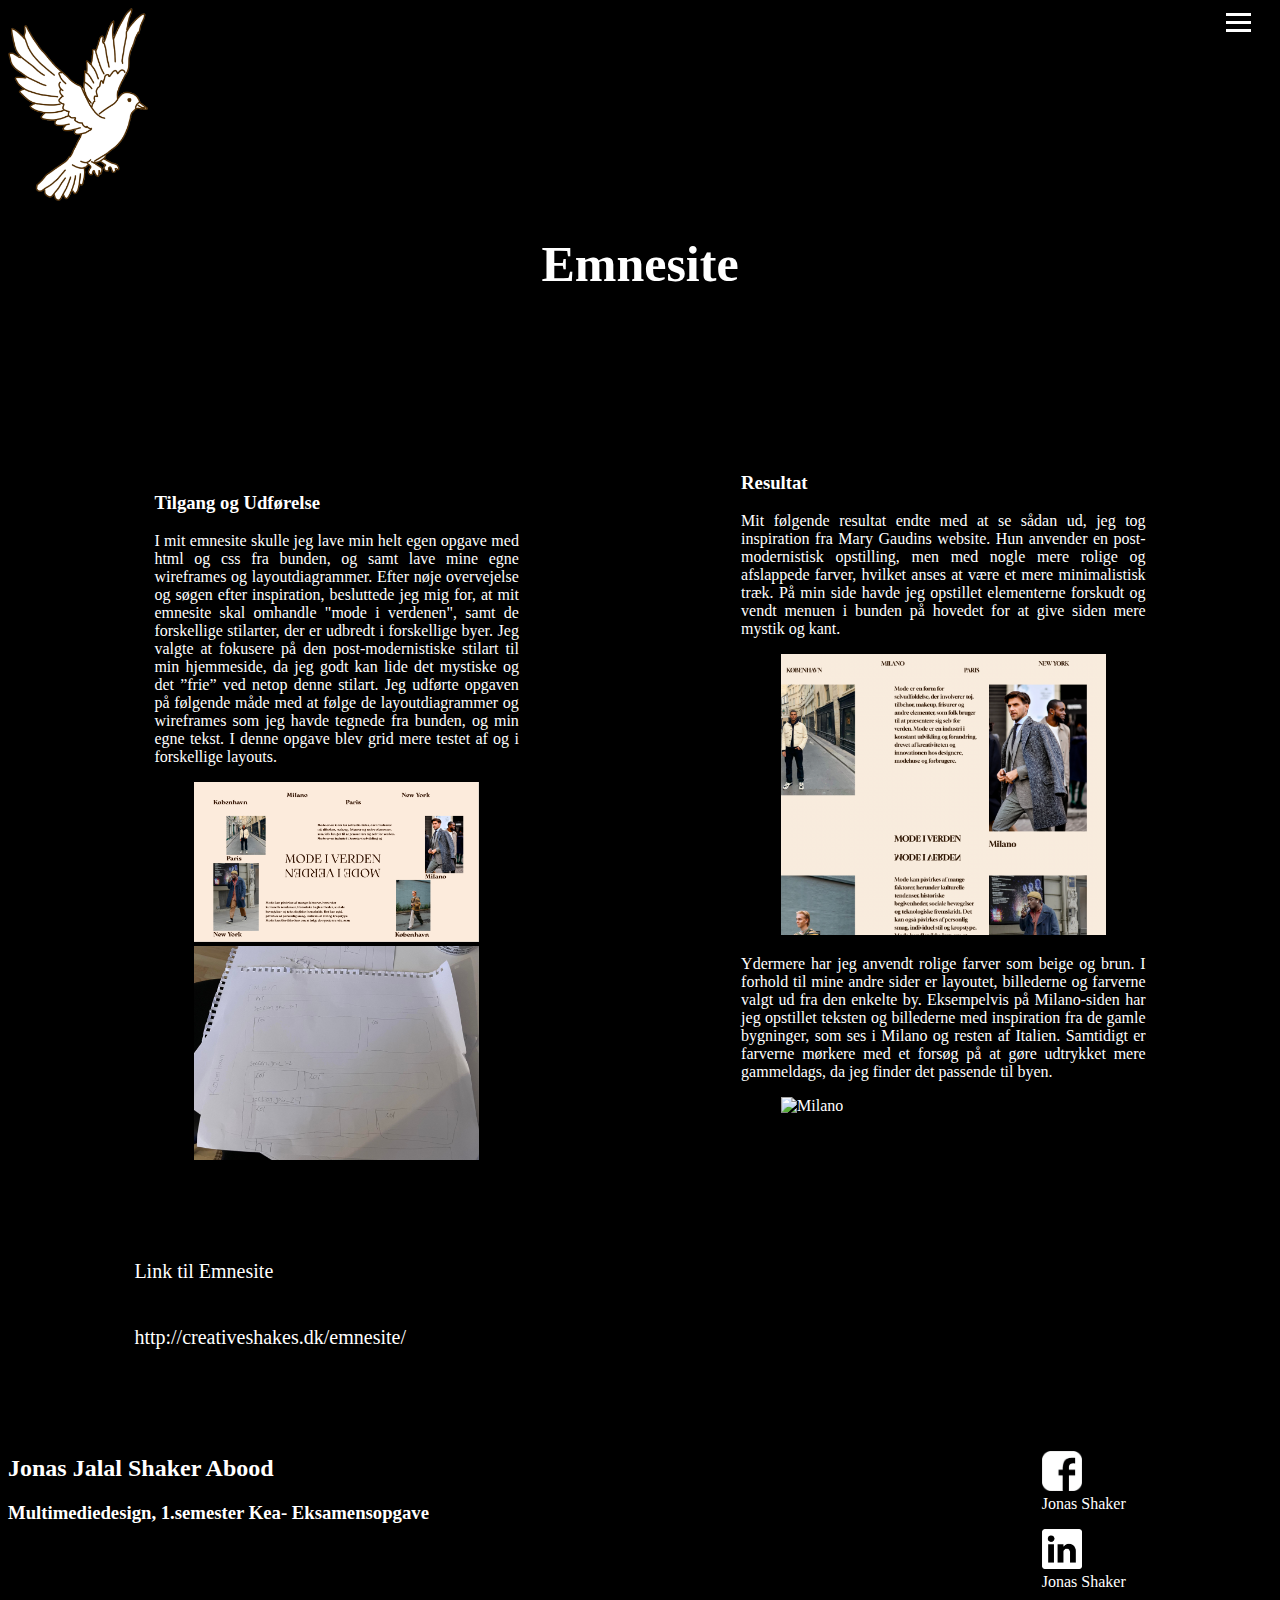
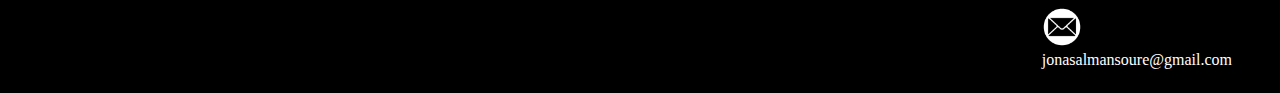
==== commit fe45cf26: "slut" ====
--- a/emnesite.html
+++ b/emnesite.html
@@ -62,14 +62,16 @@
           <h3>Tilgang og Udførelse</h3>
           <p>
             I mit emnesite skulle jeg lave min helt egen opgave med html og css
-            fra bunden. Efter nøje overvejelse og søgen efter inspiration, har
-            jeg besluttede jeg mig for, at mit emnesite skal omhandle mode i
-            verdenen samt de forskellige stilarter, der er udbredt i forskellige
-            byer. Jeg har valgt at fokusere på den post-modernistiske stilart,
-            da jeg godt kan lide det mystiske og det ”frie” ved netop denne
+            fra bunden, og samt lave mine egne wireframes og layoutdiagrammer.
+            Efter nøje overvejelse og søgen efter inspiration, besluttede jeg
+            mig for, at mit emnesite skal omhandle "mode i verdenen", samt de
+            forskellige stilarter, der er udbredt i forskellige byer. Jeg valgte
+            at fokusere på den post-modernistiske stilart til min hjemmeside, da
+            jeg godt kan lide det mystiske og det ”frie” ved netop denne
             stilart. Jeg udførte opgaven på følgende måde med at følge de
             layoutdiagrammer og wireframes som jeg havde tegnede fra bunden, og
-            skrev min egne tekst.
+            min egne tekst. I denne opgave blev grid mere testet af og i
+            forskellige layouts.
           </p>
 
           <figure>
@@ -87,7 +89,7 @@
             Mit følgende resultat endte med at se sådan ud, jeg tog inspiration
             fra Mary Gaudins website. Hun anvender en post-modernistisk
             opstilling, men med nogle mere rolige og afslappede farver, hvilket
-            anses at være et mere minimalistisk træk. På min side har jeg
+            anses at være et mere minimalistisk træk. På min side havde jeg
             opstillet elementerne forskudt og vendt menuen i bunden på hovedet
             for at give siden mere mystik og kant.
           </p>
@@ -98,8 +100,8 @@
 
           <p>
             Ydermere har jeg anvendt rolige farver som beige og brun. I forhold
-            til mine andre sider er teksten, billederne og farverne valgt ud fra
-            den enkelte by. Eksempelvis på Milano-siden har jeg opstillet
+            til mine andre sider er layoutet, billederne og farverne valgt ud
+            fra den enkelte by. Eksempelvis på Milano-siden har jeg opstillet
             teksten og billederne med inspiration fra de gamle bygninger, som
             ses i Milano og resten af Italien. Samtidigt er farverne mørkere med
             et forsøg på at gøre udtrykket mere gammeldags, da jeg finder det
--- a/css/style.css
+++ b/css/style.css
@@ -166,10 +166,6 @@
   max-width: 40px;
 }
 
-/* footer {
-  bottom: 0;
-  left: 0;
-  right: 0;
-  position: relative;
-  clear: both;
-} */
+.link {
+  font-size: 20px;
+}
